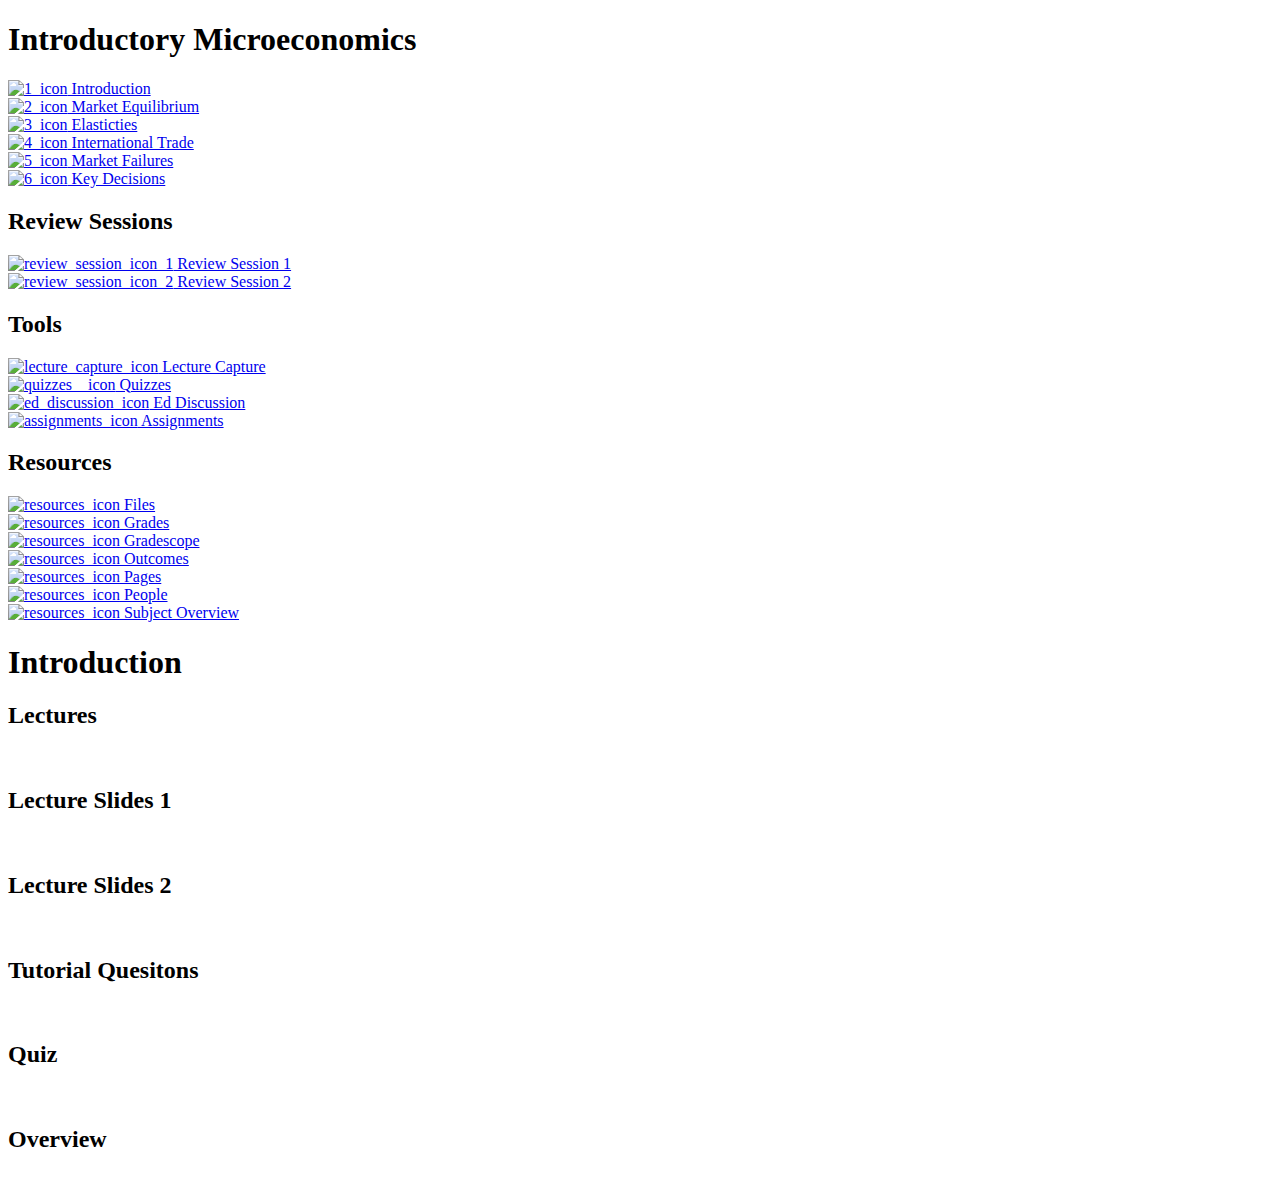
==== index.html @ caab9c44 "Update index.html" ====
<!DOCTYPE html>
<html lang="en">


<head>
    <title> Introduction to Microeconomics </title>
    <link rel="stylesheet" href="styles.css">
</head>


<body>

    <!--the sidebar menu-->

    <div class="sidebar">
        <div class="title">
            <h1> Introductory Microeconomics </h1>
        </div>

        <div class="weekly">
            <a href="#"> <img src="image 6.png" alt="1_icon" style=width:25px;height:25px;> Introduction </a>
            <br>
            <a href="#"> <img src="number-2.png" alt="2_icon" style=width:25px;height:25px;> Market Equilibrium </a>
            <br>
            <a href="#"> <img src="number-3.png" alt="3_icon" style=width:25px;height:25px;> Elasticties </a>
            <br>
            <a href="#"> <img src="number-4.png" alt="4_icon" style=width:25px;height:25px;> International Trade </a>
            <br>
            <a href="#"> <img src="number-5.png" alt="5_icon" style=width:25px;height:25px;> Market Failures </a>
            <br>
            <a href="#"> <img src="number-6.png" alt="6_icon" style=width:25px;height:25px;> Key Decisions </a>
        </div>

        <div>
            <h2> Review Sessions </h2>
            <a href="#"> <img src="revision.png" alt="review_session_icon_1" style=width:25px;height:25px;> Review
                Session 1 </a>
            <br>

            <a href="#"> <img src="revision.png" alt="review_session_icon_2" style=width:25px;height:25px;> Review
                Session 2 </a>
        </div>

        <div>
            <h2> Tools </h2>
            <a href="https://canvas.lms.unimelb.edu.au/courses/188672/external_tools/701" target="_blank"> <img
                    src="video.png" alt="lecture_capture_icon" style=width:25px;height:25px;> Lecture Capture
            </a>
            <br>

            <a href="https://canvas.lms.unimelb.edu.au/courses/188672/quizzes" target="_blank"> <img src=" choose.png"
                    alt="quizzes__icon" style=width:25px;height:25px;>
                Quizzes </a>
            <br>

            <a href="https://edstem.org/au/courses/17382/discussion/" target="_blank"> <img src=" chat.png"
                    alt="ed_discussion_icon" style=width:25px;height:25px;> Ed
                Discussion </a>
            <br>

            <a href="https://canvas.lms.unimelb.edu.au/courses/188672/assignments" target="_blank"> <img src="
                homework.png" alt="assignments_icon" style=width:25px;height:25px;>
                Assignments </a>
        </div>

        <div>
            <h2> Resources </h2>
            <a href="https://canvas.lms.unimelb.edu.au/courses/188672/files" target="_blank"> <img src=" null.png"
                    alt="resources_icon" style=width:25px;height:25px;> Files
            </a>
            <br>

            <a href="https://canvas.lms.unimelb.edu.au/courses/188672/grades" target="_blank"> <img src=" null.png"
                    alt="resources_icon" style=width:25px;height:25px;> Grades
            </a>
            <br>

            <a href="https://canvas.lms.unimelb.edu.au/courses/188672/external_tools/5945" target="_blank"> <img src="
                null.png" alt="resources_icon" style=width:25px;height:25px;>
                Gradescope </a>
            <br>

            <a href="https://canvas.lms.unimelb.edu.au/courses/188672/outcomes" target="_blank"> <img src=" null.png"
                    alt="resources_icon" style=width:25px;height:25px;>
                Outcomes </a>
            <br>

            <a href="https://canvas.lms.unimelb.edu.au/courses/188672/pages" target="_blank"> <img src=" null.png"
                    alt="resources_icon" style=width:25px;height:25px;> Pages
            </a>
            <br>

            <a href="https://canvas.lms.unimelb.edu.au/courses/188672/users" target="_blank"> <img src=" null.png"
                    alt="resources_icon" style=width:25px;height:25px;> People
            </a>
            <br>

            <a href="https://canvas.lms.unimelb.edu.au/courses/188672/assignments/syllabus" target="_blank"> <img src="
                null.png" alt="resources_icon" style=width:25px;height:25px;> Subject
                Overview </a>
            <br>
        </div>

    </div>

    <!--the main website-->

    <div class="main">

        <h1> Introduction </h1>
        <h2> Lectures </h2> <br>
        <h2> Lecture Slides 1 </h2> <br>
        <h2> Lecture Slides 2 </h2> <br>
        <h2> Tutorial Quesitons </h2> <br>
        <h2> Quiz </h2> <br>
        <h2> Overview </h2> <br>

    </div>




</body>

</html>
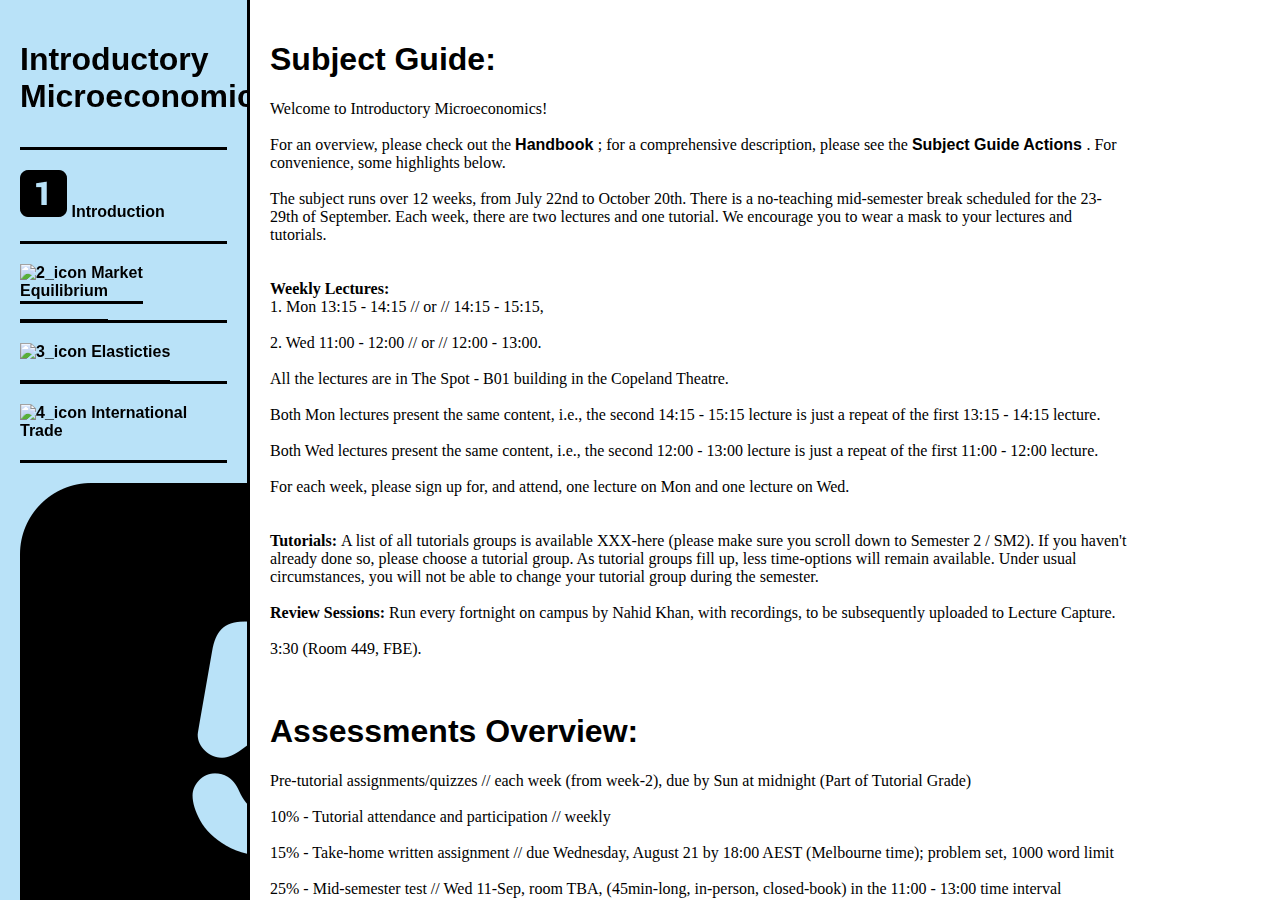
==== commit bd849bf2: "Add files via upload" ====
--- a/index.html
+++ b/index.html
@@ -1,125 +1,282 @@
-<!DOCTYPE html>
-<html lang="en">
-
-
-<head>
-    <title> Introduction to Microeconomics </title>
-    <link rel="stylesheet" href="styles.css">
-</head>
-
-
-<body>
-
-    <!--the sidebar menu-->
-
-    <div class="sidebar">
-        <div class="title">
-            <h1> Introductory Microeconomics </h1>
-        </div>
-
-        <div class="weekly">
-            <a href="#"> <img src="image 6.png" alt="1_icon" style=width:25px;height:25px;> Introduction </a>
-            <br>
-            <a href="#"> <img src="number-2.png" alt="2_icon" style=width:25px;height:25px;> Market Equilibrium </a>
-            <br>
-            <a href="#"> <img src="number-3.png" alt="3_icon" style=width:25px;height:25px;> Elasticties </a>
-            <br>
-            <a href="#"> <img src="number-4.png" alt="4_icon" style=width:25px;height:25px;> International Trade </a>
-            <br>
-            <a href="#"> <img src="number-5.png" alt="5_icon" style=width:25px;height:25px;> Market Failures </a>
-            <br>
-            <a href="#"> <img src="number-6.png" alt="6_icon" style=width:25px;height:25px;> Key Decisions </a>
-        </div>
-
-        <div>
-            <h2> Review Sessions </h2>
-            <a href="#"> <img src="revision.png" alt="review_session_icon_1" style=width:25px;height:25px;> Review
-                Session 1 </a>
-            <br>
-
-            <a href="#"> <img src="revision.png" alt="review_session_icon_2" style=width:25px;height:25px;> Review
-                Session 2 </a>
-        </div>
-
-        <div>
-            <h2> Tools </h2>
-            <a href="https://canvas.lms.unimelb.edu.au/courses/188672/external_tools/701" target="_blank"> <img
-                    src="video.png" alt="lecture_capture_icon" style=width:25px;height:25px;> Lecture Capture
-            </a>
-            <br>
-
-            <a href="https://canvas.lms.unimelb.edu.au/courses/188672/quizzes" target="_blank"> <img src=" choose.png"
-                    alt="quizzes__icon" style=width:25px;height:25px;>
-                Quizzes </a>
-            <br>
-
-            <a href="https://edstem.org/au/courses/17382/discussion/" target="_blank"> <img src=" chat.png"
-                    alt="ed_discussion_icon" style=width:25px;height:25px;> Ed
-                Discussion </a>
-            <br>
-
-            <a href="https://canvas.lms.unimelb.edu.au/courses/188672/assignments" target="_blank"> <img src="
-                homework.png" alt="assignments_icon" style=width:25px;height:25px;>
-                Assignments </a>
-        </div>
-
-        <div>
-            <h2> Resources </h2>
-            <a href="https://canvas.lms.unimelb.edu.au/courses/188672/files" target="_blank"> <img src=" null.png"
-                    alt="resources_icon" style=width:25px;height:25px;> Files
-            </a>
-            <br>
-
-            <a href="https://canvas.lms.unimelb.edu.au/courses/188672/grades" target="_blank"> <img src=" null.png"
-                    alt="resources_icon" style=width:25px;height:25px;> Grades
-            </a>
-            <br>
-
-            <a href="https://canvas.lms.unimelb.edu.au/courses/188672/external_tools/5945" target="_blank"> <img src="
-                null.png" alt="resources_icon" style=width:25px;height:25px;>
-                Gradescope </a>
-            <br>
-
-            <a href="https://canvas.lms.unimelb.edu.au/courses/188672/outcomes" target="_blank"> <img src=" null.png"
-                    alt="resources_icon" style=width:25px;height:25px;>
-                Outcomes </a>
-            <br>
-
-            <a href="https://canvas.lms.unimelb.edu.au/courses/188672/pages" target="_blank"> <img src=" null.png"
-                    alt="resources_icon" style=width:25px;height:25px;> Pages
-            </a>
-            <br>
-
-            <a href="https://canvas.lms.unimelb.edu.au/courses/188672/users" target="_blank"> <img src=" null.png"
-                    alt="resources_icon" style=width:25px;height:25px;> People
-            </a>
-            <br>
-
-            <a href="https://canvas.lms.unimelb.edu.au/courses/188672/assignments/syllabus" target="_blank"> <img src="
-                null.png" alt="resources_icon" style=width:25px;height:25px;> Subject
-                Overview </a>
-            <br>
-        </div>
-
-    </div>
-
-    <!--the main website-->
-
-    <div class="main">
-
-        <h1> Introduction </h1>
-        <h2> Lectures </h2> <br>
-        <h2> Lecture Slides 1 </h2> <br>
-        <h2> Lecture Slides 2 </h2> <br>
-        <h2> Tutorial Quesitons </h2> <br>
-        <h2> Quiz </h2> <br>
-        <h2> Overview </h2> <br>
-
-    </div>
-
-
-
-
-</body>
-
-</html>
+<!DOCTYPE html>
+<html lang="en">
+
+
+<head>
+    <title> Introduction to Microeconomics </title>
+    <link rel="stylesheet" href="styles.css">
+    <link rel="preconnect" href="https://fonts.googleapis.com">
+    <link rel="preconnect" href="https://fonts.gstatic.com" crossorigin>
+    <link
+        href="https://fonts.googleapis.com/css2?family=Public+Sans:wght@100;200;300;400;500;600;700;800;900&display=swap"
+        rel="stylesheet">
+    <link rel="preconnect" href="https://fonts.googleapis.com">
+    <link rel="preconnect" href="https://fonts.gstatic.com" crossorigin>
+    <link href="https://fonts.googleapis.com/css2?family=Archivo:ital,wght@0,100..900;1,100..900&display=swap"
+        rel="stylesheet">
+
+
+</head>
+
+
+<body>
+
+    <!--the sidebar menu-->
+
+    <div class="sidebar">
+        <div class="title">
+            <h1> Introductory Microeconomics </h1>
+        </div>
+
+        <div>
+
+
+            <!--the weekly subjects section-->
+
+            <div class="weekly">
+                <a href="#"> <img src="image 6.png" alt="1_icon" class="number_images">
+                    Introduction
+                </a>
+                <br>
+            </div>
+
+            <div class="weekly">
+                <a href="#" class="weekly"> <img src="number-2.png" alt="2_icon" class="number_images"> Market
+                    Equilibrium </a>
+                <br>
+            </div>
+
+            <div class="weekly">
+                <a href="#" class="weekly"> <img src="number-3.png" alt="3_icon" class="number_images">
+                    Elasticties
+                </a>
+                <br>
+            </div>
+
+            <div class="weekly">
+                <a href="#"> <img src="number-4.png" alt="4_icon" class="number_images"> International Trade
+                </a>
+                <br>
+            </div>
+
+            <div class="weekly">
+                <a href="#"> <img src="number-5.png" alt="5_icon" class="number_images"> Market Failures </a>
+                <br>
+            </div>
+
+            <div class="weekly">
+                <a href="#"> <img src="number-6.png" alt="6_icon" class="number_images"> Key Decisions </a>
+            </div>
+
+        </div>
+
+
+        <!--the review sessions section-->
+
+        <div>
+            <h2> Review Sessions </h2>
+            <a href="#"> <img src="revision.png" alt="review_session_icon_1" class="number_images"> Review
+                Session 1 </a>
+            <br>
+
+            <a href="#"> <img src="revision.png" alt="review_session_icon_2" class="number_images"> Review
+                Session 2 </a>
+        </div>
+
+        <div>
+            <h2> Tools </h2>
+            <a href="https://canvas.lms.unimelb.edu.au/courses/188672/external_tools/701" target="_blank"> <img
+                    src="video.png" alt="lecture_capture_icon" class="number_images"> Lecture Capture
+            </a>
+            <br>
+
+            <a href="https://canvas.lms.unimelb.edu.au/courses/188672/quizzes" target="_blank"> <img src=" choose.png"
+                    alt="quizzes__icon" class="number_images">
+                Quizzes </a>
+            <br>
+
+            <a href="https://edstem.org/au/courses/17382/discussion/" target="_blank"> <img src=" chat.png"
+                    alt="ed_discussion_icon" class="number_images"> Ed
+                Discussion </a>
+            <br>
+
+            <a href="https://canvas.lms.unimelb.edu.au/courses/188672/assignments" target="_blank"> <img src="
+                homework.png" alt="assignments_icon" class="number_images">
+                Assignments </a>
+        </div>
+
+        <div>
+            <h2> Resources </h2>
+            <a href="https://canvas.lms.unimelb.edu.au/courses/188672/files" target="_blank"> <img src=" null.png"
+                    alt="resources_icon" class="number_images"> Files
+            </a>
+            <br>
+
+            <a href="https://canvas.lms.unimelb.edu.au/courses/188672/grades" target="_blank"> <img src=" null.png"
+                    alt="resources_icon" class="number_images"> Grades
+            </a>
+            <br>
+
+            <a href="https://canvas.lms.unimelb.edu.au/courses/188672/external_tools/5945" target="_blank"> <img src="
+                null.png" alt="resources_icon" class="number_images">
+                Gradescope </a>
+            <br>
+
+            <a href="https://canvas.lms.unimelb.edu.au/courses/188672/outcomes" target="_blank"> <img src=" null.png"
+                    alt="resources_icon" class="number_images">
+                Outcomes </a>
+            <br>
+
+            <a href="https://canvas.lms.unimelb.edu.au/courses/188672/pages" target="_blank"> <img src=" null.png"
+                    alt="resources_icon" class="number_images"> Pages
+            </a>
+            <br>
+
+            <a href="https://canvas.lms.unimelb.edu.au/courses/188672/users" target="_blank"> <img src=" null.png"
+                    alt="resources_icon" class="number_images"> People
+            </a>
+            <br>
+
+            <a href="https://canvas.lms.unimelb.edu.au/courses/188672/assignments/syllabus" target="_blank"> <img src="
+                null.png" alt="resources_icon" class="number_images"> Subject
+                Overview </a>
+            <br>
+        </div>
+
+    </div>
+
+    <!--the main website-->
+
+    <div class="main">
+
+        <div class="subject_guide">
+
+            <div class="subject_guide_title">
+                <h1> Subject Guide: </h1>
+            </div>
+
+            <p>
+                Welcome to Introductory Microeconomics! <br><br>
+
+                For an overview, please check out the <a href="https://handbook.unimelb.edu.au/2024/subjects/econ10004"
+                    target="_blank">
+                    Handbook </a>; for a comprehensive description, please
+                see the <a
+                    href="https://canvas.lms.unimelb.edu.au/courses/188672/pages/subject-guide-and-staff-information?module_item_id=5820717"
+                    target="_blank">
+                    Subject Guide Actions </a>. For convenience, some highlights below. <br><br>
+
+                The subject runs over 12 weeks, from July 22nd to October 20th. There is a no-teaching mid-semester
+                break scheduled for the 23-29th of September. Each week, there are two lectures and one tutorial. We
+                encourage you to wear a mask to your lectures and tutorials. <br><br><br>
+
+
+                <b> Weekly Lectures: </b> <br>
+
+                1. Mon 13:15 - 14:15 // or // 14:15 - 15:15, <br><br>
+                2. Wed 11:00 - 12:00 // or // 12:00 - 13:00. <br><br>
+                All the lectures are in The Spot - B01 building in the Copeland Theatre. <br><br>
+
+                Both Mon lectures present the same content, i.e., the second 14:15 - 15:15 lecture is just a repeat of
+                the first 13:15 - 14:15 lecture. <br><br>
+
+                Both Wed lectures present the same content, i.e., the second 12:00 - 13:00 lecture is just a repeat of
+                the first 11:00 - 12:00 lecture. <br><br>
+
+                For each week, please sign up for, and attend, one lecture on Mon and one lecture on Wed. <br><br><br>
+
+
+                <b> Tutorials: </b> A list of all tutorials groups is available XXX-here (please make sure you scroll
+                down to
+                Semester 2 / SM2). If you haven't already done so, please choose a tutorial group. As tutorial groups
+                fill up, less time-options will remain available. Under usual circumstances, you will not be able to
+                change your tutorial group during the semester. <br><br>
+
+                <b> Review Sessions: </b> Run every fortnight on campus by Nahid Khan, with recordings, to be
+                subsequently
+                uploaded to Lecture Capture. <br><br>
+
+                3:30 (Room 449, FBE).
+            </p>
+            <br>
+        </div>
+
+
+        <div class="assessments_overview">
+            <h1> Assessments Overview: </h1>
+            <p>
+                Pre-tutorial assignments/quizzes // each week (from week-2), due by Sun at midnight (Part of Tutorial
+                Grade)<br><br>
+
+                10% - Tutorial attendance and participation // weekly <br><br>
+
+                15% - Take-home written assignment // due Wednesday, August 21 by 18:00 AEST (Melbourne time); problem
+                set, 1000 word limit <br><br>
+
+                25% - Mid-semester test // Wed 11-Sep, room TBA, (45min-long, in-person, closed-book) in the 11:00 -
+                13:00 time interval <br><br>
+
+                50% - End of semester final exam (2h-long, in-person, closed-book, hurdle requirement) // The exam
+                period is 28-Oct to 15-Nov. <br><br>
+
+                The exact date of the final exam is chosen by the University and is communicated to us only a few weeks
+                before the exam period; as soon we'll know it, we'll update it here. <br><br>
+
+                Hurdle Requirement: To pass this subject, you must pass the end of semester final exam. <br><br>
+
+                Late submissions Policy: Extension will not be given for any assessment tasks, and late assignments
+                will not be accepted. If you are unable to complete an assessment by its deadline, or to sit a test, you
+                may be eligible to apply for special consideration; please see your Subject Guide for further details.
+                <br><br>
+
+
+                Textbook: “Principles of Microeconomics", 8th Asia-Pacific Edition, by Joshua Gans, Stephen King, Martin
+                Byford, and N. Gregory Mankiw <br><br>
+
+                Additional case studies and applications: “Microeconomics: Case Studies and Applications," 4th edition,
+                by Jeff Borland. <br><br>
+
+                ***Please note that the lectures and the tutorials do not perfectly follow these texts, and in many
+                cases will be substantially more advanced; thus, we suggest that you should start preparing from the
+                lectures and tutorials, and use the texts only as additional materials.12:30 -13:30 (Room 449, FBE).*** 
+            </p>
+            <br>
+        </div>
+
+        <div class="lecturers">
+            <h1> Tutorial Coordinator, and all Admin and Logistics: </h1>
+            <p>
+                Nahid Khan: <br>
+                Room 336, FBE building <br>
+                n.khan@unimelb.edu.au <br>
+                https://fbe.unimelb.edu.au/our-people/staff/economics/nahid-khan <br>
+                Consultations: XXX (Room 336, FBE)
+            </p>
+            <br>
+
+            <h1> Lecturers: </h1>
+            <p>
+                Tom Wilkening: <br>
+                Room 328, FBE building <br>
+                tom.wilkening@unimelb.edu.au <br>
+                http://www.tomwilkening.com <br>
+                Consultation hour (Weeks 2-6): Wed 4:00 - 5:00 (Room 328, FBE) <br><br>
+
+                Alex Nichifor: <br>
+                Room 449, FBE building <br>
+                nichifor@unimelb.edu.au <br>
+                http://www.nichifor.net <br>
+                Consultation hour (Weeks 7-9 and 10-12): Fr: 12:30-13:30 (Room 449, FBE).
+            </p>
+            <br>
+        </div>
+
+
+    </div>
+
+
+
+
+</body>
+
+</html>--- a/styles.css
+++ b/styles.css
@@ -0,0 +1,74 @@
+/* styles.css */
+
+/* CSS for the different subheadings */
+
+h1 {
+    font-family: public-sans, sans-serif;
+    font-weight: bolder;
+}
+
+h2 {
+    font-family: public-sans, sans-serif;
+    font-weight: bold;
+}
+
+a {
+    font-family: public-sans, sans-serif;
+    font-weight: bold;
+}
+
+
+
+/* shit for the sidebar */
+.sidebar {
+    width: 250px;
+    height: 100vh;
+    background-color: #B9E2F8;
+    color: black;
+    position: fixed;
+    top: 0;
+    left: 0;
+    padding: 20px;
+    box-sizing: border-box;
+    border-right: 3px solid black;
+}
+
+.title {
+    padding-bottom: 10px;
+    border-bottom: 3px solid black;
+    box-sizing: border-box;
+}
+
+.weekly {
+    padding-top: 20px;
+    padding-bottom: 20px;
+    border-bottom: 3px solid black;
+    box-sizing: border-box;
+}
+
+
+
+a:link {
+    text-decoration: none;
+}
+
+a {
+    color: black;
+}
+
+
+
+
+/* shit for the main website */
+
+.main {
+    width: 100vh;
+    height: 100vh;
+    background-color: #ffffff;
+    color: black;
+    position: fixed;
+    top: 0;
+    left: 250px;
+    padding: 20px;
+    box-sizing: border-box;
+}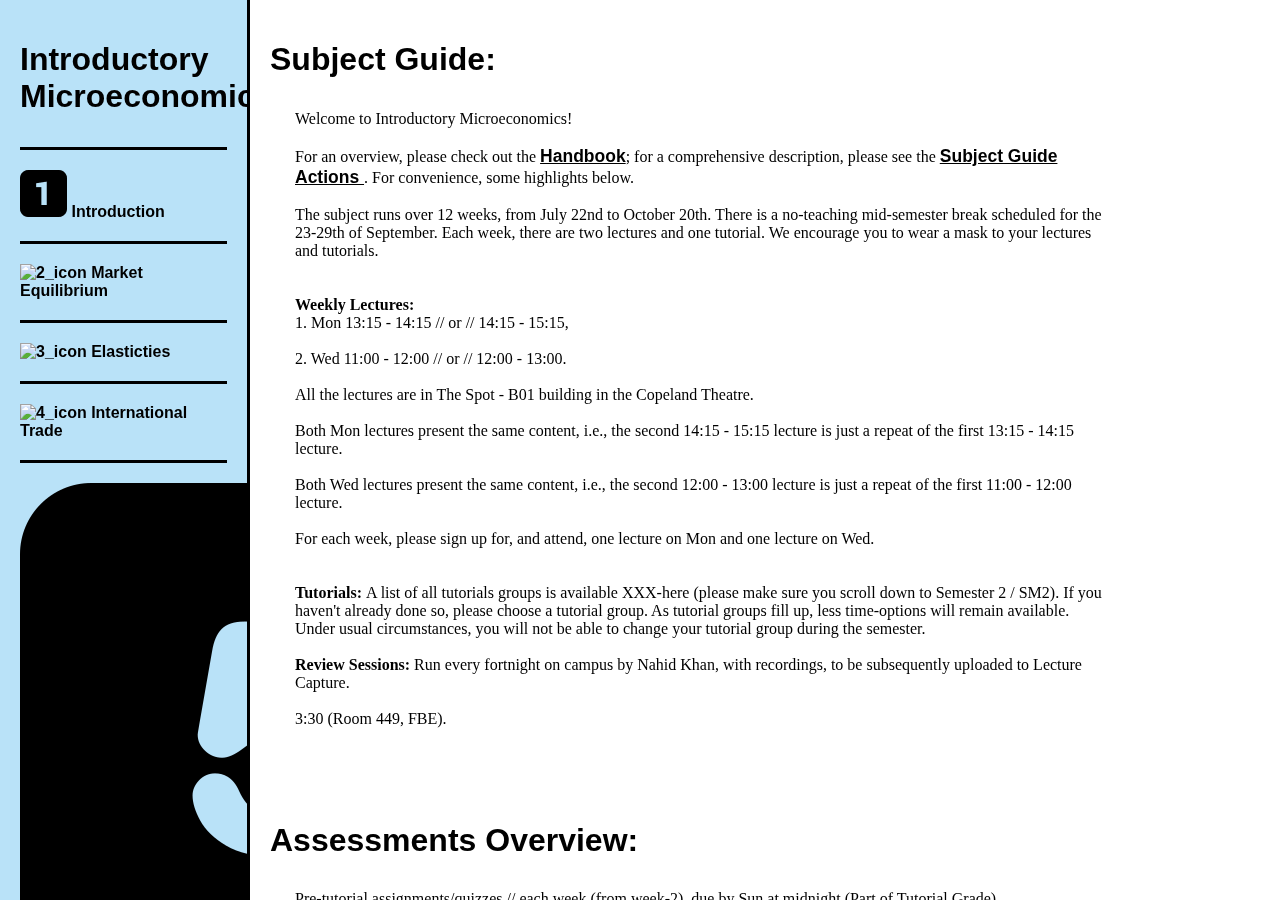
==== commit d306ff2f: "Update index.html" ====
--- a/index.html
+++ b/index.html
@@ -5,6 +5,8 @@
 <head>
     <title> Introduction to Microeconomics </title>
     <link rel="stylesheet" href="styles.css">
+    <link rel="icon" href="unimelb_logov3.png" type="image/x-icon">
+
     <link rel="preconnect" href="https://fonts.googleapis.com">
     <link rel="preconnect" href="https://fonts.gstatic.com" crossorigin>
     <link
@@ -24,146 +26,166 @@
     <!--the sidebar menu-->
 
     <div class="sidebar">
-        <div class="title">
-            <h1> Introductory Microeconomics </h1>
+
+        <div class="#">
+
+            <div class="title">
+                <h1> Introductory Microeconomics </h1>
+            </div>
+
+            <div class="bottom_border">
+
+
+                <!--the weekly subjects section-->
+
+                <div class="weekly">
+                    <a href="#" class="sidebar_titles"> <img src="image 6.png" alt="1_icon" class="number_images">
+                        Introduction
+                    </a>
+                    <br>
+                </div>
+
+                <div class="weekly">
+                    <a href="#" class="sidebar_titles"> <img src="number-2.png" alt="2_icon" class="number_images">
+                        Market
+                        Equilibrium </a>
+                    <br>
+                </div>
+
+                <div class="weekly">
+                    <a href="#" class="sidebar_titles"> <img src="number-3.png" alt="3_icon" class="number_images">
+                        Elasticties
+                    </a>
+                    <br>
+                </div>
+
+                <div class="weekly">
+                    <a href="#" class="sidebar_titles"> <img src="number-4.png" alt="4_icon" class="number_images">
+                        International Trade
+                    </a>
+                    <br>
+                </div>
+
+                <div class="weekly">
+                    <a href="#" class="sidebar_titles"> <img src="number-5.png" alt="5_icon" class="number_images">
+                        Market Failures </a>
+                    <br>
+                </div>
+
+                <div class="weekly">
+                    <a href="#" class="sidebar_titles"> <img src="number-6.png" alt="6_icon" class="number_images"> Key
+                        Decisions </a>
+                </div>
+
+            </div>
+
+
+            <!--the review sessions section-->
+
+            <div class="weekly" style="padding-bottom:15px;">
+                <h2 style="padding-top:20px;"> Review Sessions </h2>
+                <a href="#" class="sidebar_titles"> <img src="revision.png" alt="review_session_icon_1"
+                        class="number_images"> Review
+                    Session 1 </a>
+                <br>
+
+                <a href="#" class="sidebar_titles"> <img src="revision.png" alt="review_session_icon_2"
+                        class="number_images"> Review
+                    Session 2 </a>
+            </div>
+
+            <div class="weekly">
+                <h2 class="spacing"> Tools </h2>
+                <a href="https://canvas.lms.unimelb.edu.au/courses/188672/external_tools/701" target="_blank"
+                    class="sidebar_titles"> <img src="video.png" alt="lecture_capture_icon" class="number_images">
+                    Lecture Capture
+                </a>
+                <br>
+
+                <a href="https://canvas.lms.unimelb.edu.au/courses/188672/quizzes" target="_blank"
+                    class="sidebar_titles"> <img src=" choose.png" alt="quizzes__icon" class="number_images">
+                    Quizzes </a>
+                <br>
+
+                <a href="https://edstem.org/au/courses/17382/discussion/" target="_blank" class="sidebar_titles"> <img
+                        src=" chat.png" alt="ed_discussion_icon" class="number_images"> Ed
+                    Discussion </a>
+                <br>
+
+                <a href="https://canvas.lms.unimelb.edu.au/courses/188672/assignments" target="_blank"
+                    class="sidebar_titles"> <img src="
+                homework.png" alt="assignments_icon" class="number_images">
+                    Assignments </a>
+            </div>
+
+            <div class="bottom_border">
+
+                <div class="weekly">
+                    <h2 class="spacing"> Resources </h2>
+                    <a href="https://canvas.lms.unimelb.edu.au/courses/188672/files" target="_blank"
+                        class="sidebar_titles"> <img src=" null.png" alt="resources_icon" class="number_images"> Files
+                    </a>
+                    <br>
+
+                    <a href="https://canvas.lms.unimelb.edu.au/courses/188672/grades" target="_blank"
+                        class="sidebar_titles"> <img src=" null.png" alt="resources_icon" class="number_images"> Grades
+                    </a>
+                    <br>
+
+                    <a href="https://canvas.lms.unimelb.edu.au/courses/188672/external_tools/5945" target="_blank"
+                        class="sidebar_titles"> <img src="
+                null.png" alt="resources_icon" class="number_images">
+                        Gradescope </a>
+                    <br>
+
+                    <a href="https://canvas.lms.unimelb.edu.au/courses/188672/outcomes" target="_blank"
+                        class="sidebar_titles"> <img src=" null.png" alt="resources_icon" class="number_images">
+                        Outcomes </a>
+                    <br>
+
+                    <a href="https://canvas.lms.unimelb.edu.au/courses/188672/pages" target="_blank"
+                        class="sidebar_titles"> <img src=" null.png" alt="resources_icon" class="number_images"> Pages
+                    </a>
+                    <br>
+
+                    <a href="https://canvas.lms.unimelb.edu.au/courses/188672/users" target="_blank"
+                        class="sidebar_titles"> <img src=" null.png" alt="resources_icon" class="number_images"> People
+                    </a>
+                    <br>
+
+                    <a href="https://canvas.lms.unimelb.edu.au/courses/188672/assignments/syllabus" target="_blank"
+                        class="sidebar_titles">
+                        <img src="
+                null.png" alt="resources_icon" class="number_images"> Subject
+                        Overview </a>
+                    <br>
+                </div>
+            </div>
+
         </div>
 
-        <div>
-
-
-            <!--the weekly subjects section-->
-
-            <div class="weekly">
-                <a href="#"> <img src="image 6.png" alt="1_icon" class="number_images">
-                    Introduction
-                </a>
-                <br>
-            </div>
-
-            <div class="weekly">
-                <a href="#" class="weekly"> <img src="number-2.png" alt="2_icon" class="number_images"> Market
-                    Equilibrium </a>
-                <br>
-            </div>
-
-            <div class="weekly">
-                <a href="#" class="weekly"> <img src="number-3.png" alt="3_icon" class="number_images">
-                    Elasticties
-                </a>
-                <br>
-            </div>
-
-            <div class="weekly">
-                <a href="#"> <img src="number-4.png" alt="4_icon" class="number_images"> International Trade
-                </a>
-                <br>
-            </div>
-
-            <div class="weekly">
-                <a href="#"> <img src="number-5.png" alt="5_icon" class="number_images"> Market Failures </a>
-                <br>
-            </div>
-
-            <div class="weekly">
-                <a href="#"> <img src="number-6.png" alt="6_icon" class="number_images"> Key Decisions </a>
-            </div>
-
-        </div>
-
-
-        <!--the review sessions section-->
-
-        <div>
-            <h2> Review Sessions </h2>
-            <a href="#"> <img src="revision.png" alt="review_session_icon_1" class="number_images"> Review
-                Session 1 </a>
-            <br>
-
-            <a href="#"> <img src="revision.png" alt="review_session_icon_2" class="number_images"> Review
-                Session 2 </a>
-        </div>
-
-        <div>
-            <h2> Tools </h2>
-            <a href="https://canvas.lms.unimelb.edu.au/courses/188672/external_tools/701" target="_blank"> <img
-                    src="video.png" alt="lecture_capture_icon" class="number_images"> Lecture Capture
-            </a>
-            <br>
-
-            <a href="https://canvas.lms.unimelb.edu.au/courses/188672/quizzes" target="_blank"> <img src=" choose.png"
-                    alt="quizzes__icon" class="number_images">
-                Quizzes </a>
-            <br>
-
-            <a href="https://edstem.org/au/courses/17382/discussion/" target="_blank"> <img src=" chat.png"
-                    alt="ed_discussion_icon" class="number_images"> Ed
-                Discussion </a>
-            <br>
-
-            <a href="https://canvas.lms.unimelb.edu.au/courses/188672/assignments" target="_blank"> <img src="
-                homework.png" alt="assignments_icon" class="number_images">
-                Assignments </a>
-        </div>
-
-        <div>
-            <h2> Resources </h2>
-            <a href="https://canvas.lms.unimelb.edu.au/courses/188672/files" target="_blank"> <img src=" null.png"
-                    alt="resources_icon" class="number_images"> Files
-            </a>
-            <br>
-
-            <a href="https://canvas.lms.unimelb.edu.au/courses/188672/grades" target="_blank"> <img src=" null.png"
-                    alt="resources_icon" class="number_images"> Grades
-            </a>
-            <br>
-
-            <a href="https://canvas.lms.unimelb.edu.au/courses/188672/external_tools/5945" target="_blank"> <img src="
-                null.png" alt="resources_icon" class="number_images">
-                Gradescope </a>
-            <br>
-
-            <a href="https://canvas.lms.unimelb.edu.au/courses/188672/outcomes" target="_blank"> <img src=" null.png"
-                    alt="resources_icon" class="number_images">
-                Outcomes </a>
-            <br>
-
-            <a href="https://canvas.lms.unimelb.edu.au/courses/188672/pages" target="_blank"> <img src=" null.png"
-                    alt="resources_icon" class="number_images"> Pages
-            </a>
-            <br>
-
-            <a href="https://canvas.lms.unimelb.edu.au/courses/188672/users" target="_blank"> <img src=" null.png"
-                    alt="resources_icon" class="number_images"> People
-            </a>
-            <br>
-
-            <a href="https://canvas.lms.unimelb.edu.au/courses/188672/assignments/syllabus" target="_blank"> <img src="
-                null.png" alt="resources_icon" class="number_images"> Subject
-                Overview </a>
-            <br>
-        </div>
-
     </div>
 
     <!--the main website-->
 
     <div class="main">
 
-        <div class="subject_guide">
+        <div class="subject_guide" style="margin-bottom: 60px;">
 
             <div class="subject_guide_title">
                 <h1> Subject Guide: </h1>
             </div>
 
-            <p>
+            <p style="padding: 10px 25px 0px 25px;">
                 Welcome to Introductory Microeconomics! <br><br>
 
                 For an overview, please check out the <a href="https://handbook.unimelb.edu.au/2024/subjects/econ10004"
-                    target="_blank">
-                    Handbook </a>; for a comprehensive description, please
+                    target="_blank" style="text-decoration: underline;  font-size:17.5px">
+                    Handbook</a>; for a comprehensive description, please
                 see the <a
-                    href="https://canvas.lms.unimelb.edu.au/courses/188672/pages/subject-guide-and-staff-information?module_item_id=5820717"
-                    target="_blank">
+                    href="
+                    https://canvas.lms.unimelb.edu.au/courses/188672/pages/subject-guide-and-staff-information?module_item_id=5820717"
+                    target="_blank" style="text-decoration: underline; font-size:17.5px">
                     Subject Guide Actions </a>. For convenience, some highlights below. <br><br>
 
                 The subject runs over 12 weeks, from July 22nd to October 20th. There is a no-teaching mid-semester
@@ -203,8 +225,12 @@
 
 
         <div class="assessments_overview">
-            <h1> Assessments Overview: </h1>
-            <p>
+
+            <div class="assessment_overview_title">
+                <h1> Assessments Overview: </h1>
+            </div>
+
+            <p style="padding: 10px 25px 0px 25px;">
                 Pre-tutorial assignments/quizzes // each week (from week-2), due by Sun at midnight (Part of Tutorial
                 Grade)<br><br>
 
@@ -220,14 +246,15 @@
                 period is 28-Oct to 15-Nov. <br><br>
 
                 The exact date of the final exam is chosen by the University and is communicated to us only a few weeks
-                before the exam period; as soon we'll know it, we'll update it here. <br><br>
+                before the exam period; as soon we'll know it, we'll update it here. <br><br><br>
+
 
                 Hurdle Requirement: To pass this subject, you must pass the end of semester final exam. <br><br>
 
                 Late submissions Policy: Extension will not be given for any assessment tasks, and late assignments
                 will not be accepted. If you are unable to complete an assessment by its deadline, or to sit a test, you
                 may be eligible to apply for special consideration; please see your Subject Guide for further details.
-                <br><br>
+                <br><br><br>
 
 
                 Textbook: “Principles of Microeconomics", 8th Asia-Pacific Edition, by Joshua Gans, Stephen King, Martin
@@ -244,28 +271,43 @@
         </div>
 
         <div class="lecturers">
-            <h1> Tutorial Coordinator, and all Admin and Logistics: </h1>
-            <p>
+
+            <div class="tutorial_coordinator_title">
+                <h1> Tutorial Coordinator, and all Admin and Logistics: </h1>
+            </div>
+
+            <p style="padding: 10px 25px 0px 25px;">
                 Nahid Khan: <br>
                 Room 336, FBE building <br>
-                n.khan@unimelb.edu.au <br>
-                https://fbe.unimelb.edu.au/our-people/staff/economics/nahid-khan <br>
+                <a href="mailto:n.khan@unimelb.edu.au" target="_blank"
+                    style="text-decoration: underline; font-size:17.5px">n.khan@unimelb.edu.au</a> <br>
+                <a href="https://fbe.unimelb.edu.au/our-people/staff/economics/nahid-khan" target="_blank"
+                    style="text-decoration: underline; font-size:17.5px">https://fbe.unimelb.edu.au/our-people/staff/economics/nahid-khan</a>
+                <br>
                 Consultations: XXX (Room 336, FBE)
             </p>
             <br>
 
-            <h1> Lecturers: </h1>
-            <p>
+
+            <div class="lecturers_title">
+                <h1> Lecturers: </h1>
+            </div>
+
+            <p style="padding: 10px 25px 0px 25px;">
                 Tom Wilkening: <br>
                 Room 328, FBE building <br>
-                tom.wilkening@unimelb.edu.au <br>
-                http://www.tomwilkening.com <br>
+                <a href="mailto:tom.wilkening@unimelb.edu.au" target="_blank"
+                    style="text-decoration: underline; font-size:17.5px">tom.wilkening@unimelb.edu.au</a> <br>
+                <a href="http://www.tomwilkening.com/" target="_blank"
+                    style="text-decoration: underline; font-size:17.5px">http://www.tomwilkening.com</a> <br>
                 Consultation hour (Weeks 2-6): Wed 4:00 - 5:00 (Room 328, FBE) <br><br>
 
                 Alex Nichifor: <br>
                 Room 449, FBE building <br>
-                nichifor@unimelb.edu.au <br>
-                http://www.nichifor.net <br>
+                <a href="mailto:nichifor@unimelb.edu.au:" target="_blank"
+                    style="text-decoration: underline; font-size:17.5px">nichifor@unimelb.edu.au</a> <br>
+                <a href="https://www.nichifor.net/" target="_blank"
+                    style="text-decoration: underline; font-size:17.5px">http://www.nichifor.net</a> <br>
                 Consultation hour (Weeks 7-9 and 10-12): Fr: 12:30-13:30 (Room 449, FBE).
             </p>
             <br>
@@ -279,4 +321,4 @@
 
 </body>
 
-</html>+</html>
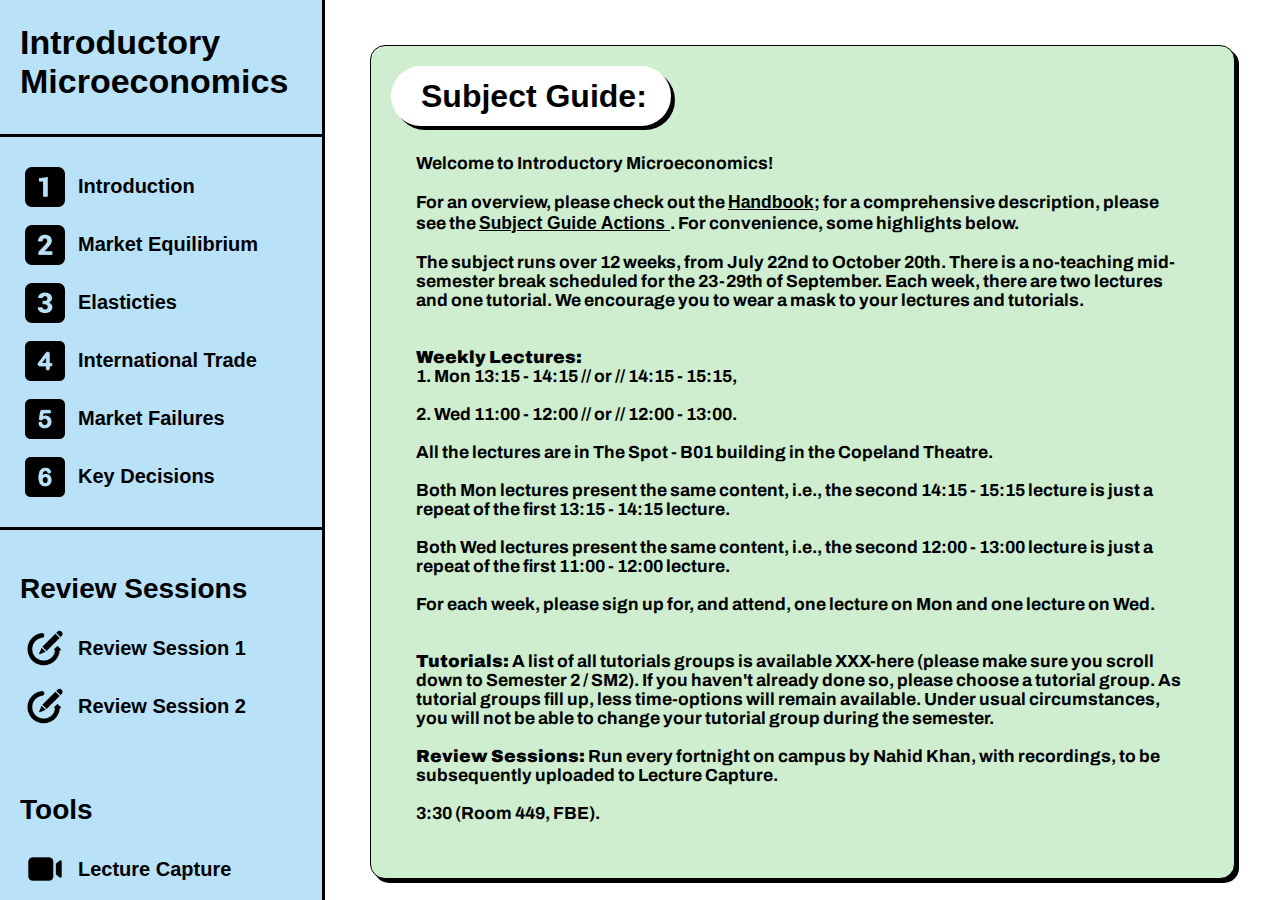
==== commit 68494058: "Update index.html" ====
--- a/index.html
+++ b/index.html
@@ -29,9 +29,13 @@
 
         <div class="#">
 
-            <div class="title">
-                <h1> Introductory Microeconomics </h1>
-            </div>
+            <a href="home.html" style="font-size:17px;">
+                <div class="title">
+                    <h1> Introductory Microeconomics </h1>
+                </div>
+            </a>
+
+
 
             <div class="bottom_border">
 
@@ -39,41 +43,47 @@
                 <!--the weekly subjects section-->
 
                 <div class="weekly">
-                    <a href="#" class="sidebar_titles"> <img src="image 6.png" alt="1_icon" class="number_images">
+                    <a href="week1.html" class="sidebar_titles"> <img src="number-1.png" alt="1_icon"
+                            class="number_images">
                         Introduction
                     </a>
                     <br>
                 </div>
 
                 <div class="weekly">
-                    <a href="#" class="sidebar_titles"> <img src="number-2.png" alt="2_icon" class="number_images">
+                    <a href="week2.html" class="sidebar_titles"> <img src="number-2.png" alt="2_icon"
+                            class="number_images">
                         Market
                         Equilibrium </a>
                     <br>
                 </div>
 
                 <div class="weekly">
-                    <a href="#" class="sidebar_titles"> <img src="number-3.png" alt="3_icon" class="number_images">
+                    <a href="week3.html" class="sidebar_titles"> <img src="number-3.png" alt="3_icon"
+                            class="number_images">
                         Elasticties
                     </a>
                     <br>
                 </div>
 
                 <div class="weekly">
-                    <a href="#" class="sidebar_titles"> <img src="number-4.png" alt="4_icon" class="number_images">
+                    <a href="week4.html" class="sidebar_titles"> <img src="number-4.png" alt="4_icon"
+                            class="number_images">
                         International Trade
                     </a>
                     <br>
                 </div>
 
                 <div class="weekly">
-                    <a href="#" class="sidebar_titles"> <img src="number-5.png" alt="5_icon" class="number_images">
+                    <a href="week5.html" class="sidebar_titles"> <img src="number-5.png" alt="5_icon"
+                            class="number_images">
                         Market Failures </a>
                     <br>
                 </div>
 
                 <div class="weekly">
-                    <a href="#" class="sidebar_titles"> <img src="number-6.png" alt="6_icon" class="number_images"> Key
+                    <a href="week6.html" class="sidebar_titles"> <img src="number-6.png" alt="6_icon"
+                            class="number_images"> Key
                         Decisions </a>
                 </div>
 
@@ -83,19 +93,22 @@
             <!--the review sessions section-->
 
             <div class="weekly" style="padding-bottom:15px;">
+
                 <h2 style="padding-top:20px;"> Review Sessions </h2>
-                <a href="#" class="sidebar_titles"> <img src="revision.png" alt="review_session_icon_1"
-                        class="number_images"> Review
+
+                <a href="reviewsession1.html" class="sidebar_titles"> <img src="revision.png"
+                        alt="review_session_icon_1" class="number_images"> Review
                     Session 1 </a>
                 <br>
 
-                <a href="#" class="sidebar_titles"> <img src="revision.png" alt="review_session_icon_2"
-                        class="number_images"> Review
+                <a href="reviewsession2.html" class="sidebar_titles"> <img src="revision.png"
+                        alt="review_session_icon_2" class="number_images"> Review
                     Session 2 </a>
             </div>
 
             <div class="weekly">
                 <h2 class="spacing"> Tools </h2>
+
                 <a href="https://canvas.lms.unimelb.edu.au/courses/188672/external_tools/701" target="_blank"
                     class="sidebar_titles"> <img src="video.png" alt="lecture_capture_icon" class="number_images">
                     Lecture Capture
--- a/styles.css
+++ b/styles.css
@@ -10,6 +10,13 @@
 h2 {
     font-family: public-sans, sans-serif;
     font-weight: bold;
+    font-size: 28px
+}
+
+p {
+    font-family: archivo, sans-serif;
+    font-size: 17.5px;
+    font-weight: bold;
 }
 
 a {
@@ -20,55 +27,271 @@
 
 
 /* shit for the sidebar */
+
 .sidebar {
-    width: 250px;
+    /* sidebar styling */
+    width: 325px;
     height: 100vh;
     background-color: #B9E2F8;
     color: black;
     position: fixed;
     top: 0;
     left: 0;
-    padding: 20px;
+    padding-left: 0px;
+    padding-right: 0px;
+    padding-bottom: 20px;
     box-sizing: border-box;
     border-right: 3px solid black;
-}
+    overflow-y: auto;
+}
+
+
 
 .title {
+    /* title of sidebar styling */
+    width: 100%;
+    padding-left: 20px;
+    padding-right: 20px;
     padding-bottom: 10px;
     border-bottom: 3px solid black;
     box-sizing: border-box;
 }
 
 .weekly {
-    padding-top: 20px;
-    padding-bottom: 20px;
+    /* weekly subject section styling */
+    padding-left: 20px;
+    padding-right: 20px;
+    padding-bottom: 0px;
+    padding-top: 0px;
+    box-sizing: border-box;
+
+
+}
+
+.number_images {
+    /* weekly subject images styling */
+    height: 40px;
+    width: 40px;
+    padding: 0px 5px 0px 5px;
+
+
+}
+
+.bottom_border {
     border-bottom: 3px solid black;
-    box-sizing: border-box;
-}
-
+    padding-bottom: 30px;
+    padding-top: 30px;
+}
+
+.spacing {
+    padding-top: 30px;
+}
+
+.sidebar_titles {
+    display: flex;
+    align-items: center;
+    /* Vertically center both icon and text */
+    gap: 8px;
+    /* Adds space between the icon and text */
+}
 
 
 a:link {
+    /* removing the underline fo the links */
     text-decoration: none;
 }
 
 a {
-    color: black;
-}
-
-
-
-
-/* shit for the main website */
+    /* changing the color of the links to black */
+    color: black;
+    font-family: public-sans, sans-serif;
+    font-weight: 900;
+    font-size: 20px;
+}
+
+
+
+
+/* shit for the main website - HOME PAGE */
 
 .main {
-    width: 100vh;
+    /* main website section styling */
     height: 100vh;
     background-color: #ffffff;
     color: black;
     position: fixed;
     top: 0;
-    left: 250px;
-    padding: 20px;
-    box-sizing: border-box;
+    left: 325px;
+    padding: 20px;
+    box-sizing: border-box;
+    overflow-y: auto;
+
+}
+
+.subject_guide {
+    /* green subject guide box styling */
+    background-color: #CEEECF;
+    border: 1px solid black;
+    border-radius: 15px;
+    padding: 20px;
+    margin: 25px;
+    box-shadow: 4px 4px;
+
+}
+
+.subject_guide_title {
+    /* white subject guide title box styling */
+    height: 60px;
+    width: 250px;
+    padding-left: 30px;
+    background-color: white;
+    border-radius: 100px;
+    box-shadow: 4px 4px;
+    display: flex;
+    align-items: center;
+
+}
+
+.assessments_overview {
+    /* orange assessments overview box styling */
+    background-color: #FFEEC2;
+    border: 1px solid black;
+    border-radius: 15px;
+    padding: 20px;
+    margin: 25px;
+    margin: 25px 25px 60px 25px;
+    box-shadow: 4px 4px;
+
+}
+
+.assessment_overview_title {
+    /* white assessment overview title box styling */
+    height: 60px;
+    width: 400px;
+    padding-left: 30px;
+    background-color: white;
+    border-radius: 100px;
+    box-shadow: 4px 4px;
+    display: flex;
+    align-items: center;
+
+}
+
+.lecturers {
+    /* purple lecturers overview box styling */
+    background-color: #EDDFFF;
+    border: 1px solid black;
+    border-radius: 15px;
+    padding: 20px;
+    margin: 25px;
+    box-shadow: 4px 4px;
+
+}
+
+.tutorial_coordinator_title {
+    /* white tutotial coordinator title box styling */
+    height: 60px;
+    width: 785px;
+    padding-left: 30px;
+    background-color: white;
+    border-radius: 100px;
+    box-shadow: 4px 4px;
+    display: flex;
+    align-items: center;
+}
+
+.lecturers_title {
+    /* white lecturer title box styling */
+    height: 60px;
+    width: 185px;
+    padding-left: 30px;
+    background-color: white;
+    border-radius: 100px;
+    box-shadow: 4px 4px;
+    display: flex;
+    align-items: center;
+}
+
+
+
+
+/* shit for the main website - WEEK 1 PAGE */
+
+.main2 {
+    /* main website section styling */
+    height: 100vh;
+    background-color: #ffffff;
+    color: black;
+    position: fixed;
+    top: 0;
+    left: 325px;
+    box-sizing: border-box;
+    overflow-y: auto;
+}
+
+.yellow_top {
+    /* yellow header box styling */
+    background-color: #FFC900;
+    width: 2000px;
+    height: 125px;
+    border-bottom: 3px solid black;
+    padding: 20px;
+}
+
+.introduction_title {
+    /* white assessment overview title box styling */
+    height: 110px;
+    width: 135vh;
+    padding-left: 30px;
+    background-color: white;
+    border-radius: 100px;
+    box-shadow: 4px 4px;
+    display: flex;
+    align-items: center;
+}
+
+.intro_image {
+    position: absolute;
+    transform: translateX(2100%);
+    width: 55px;
+    height: 55px;
+
+}
+
+
+
+.main_box {
+    margin: 60px 100px 60px 100px;
+    width: 120vh;
+    height: 82%;
+    border-radius: 10px;
+    border: 1px solid black;
+    box-shadow: 4px 4px;
+}
+
+.main_box2 {
+    margin: 60px 100px 60px 100px;
+    width: 120vh;
+    height: 41.6%;
+    border-radius: 10px;
+    border: 1px solid black;
+    box-shadow: 4px 4px;
+}
+
+
+.mini_box {
+    background-color: #CEEECF;
+    display: flex;
+    align-items: center;
+    border-radius: 10px 10px 0px 0px;
+    padding-left: 50px;
+}
+
+.arrow_images {
+    width: 60px;
+    height: auto;
+    position: absolute;
+    transform: translateX(1650%);
+    /* Vertically center the image */
+
 }